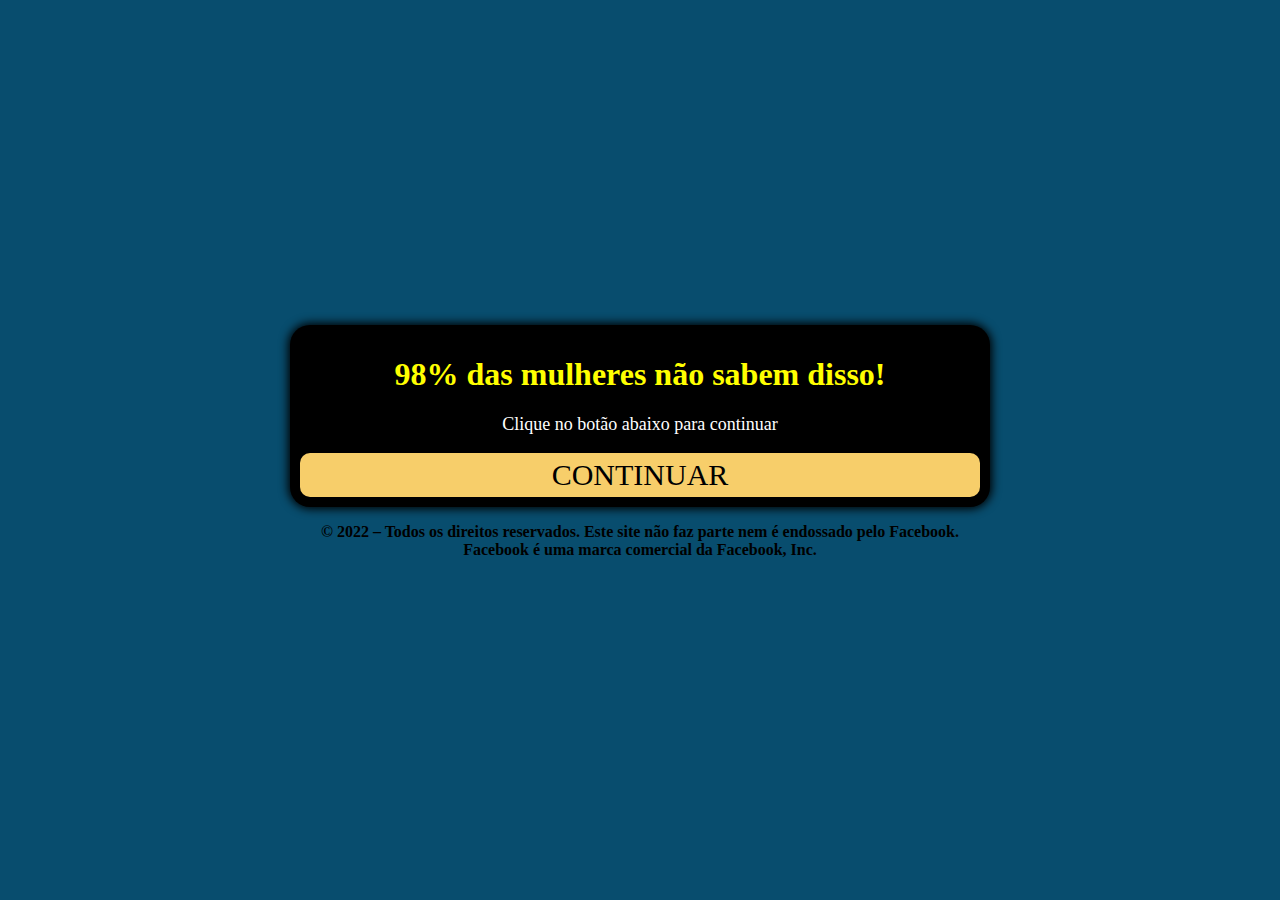
==== ps/index.html @ 4611b520 "Update index.html" ====
<!DOCTYPE html>
<html lang="pt-br">
<head>
  <meta charset="utf-8">
  <meta name="viewport" content="width=device-width, initial-scale=1, shrink-to-fit=no">
  <link rel="stylesheet" href="style.css">
  <title>Tudo Pronto!</title>
  
     <!-- Meta Pixel Code -->
     <script>
      !function(f,b,e,v,n,t,s)
      {if(f.fbq)return;n=f.fbq=function(){n.callMethod?
      n.callMethod.apply(n,arguments):n.queue.push(arguments)};
      if(!f._fbq)f._fbq=n;n.push=n;n.loaded=!0;n.version='2.0';
      n.queue=[];t=b.createElement(e);t.async=!0;
      t.src=v;s=b.getElementsByTagName(e)[0];
      s.parentNode.insertBefore(t,s)}(window, document,'script',
      'https://connect.facebook.net/en_US/fbevents.js');
      fbq('init', '847493966230860');
      fbq('track', 'AdToCart');
    </script>
      <noscript><img height="1" width="1" style="display:none"
      src="https://www.facebook.com/tr?id=847493966230860&ev=AdToCart&noscript=1"
      /></noscript>
    <!-- End Meta Pixel Code -->
  
</head>
<body> 
  <div class="container">
    <div class="black">
      <div>
        <div class="question">
          <h1>98% das mulheres não sabem disso!</h1>
          <p>Clique no botão abaixo para continuar</p>
        </div>
        <div class="answer">
          <a class="btn" href="https://protocoloantiidade.com">CONTINUAR</a>
        </div>
      </div>    
    </div>
    <p style="text-align: center; font-weight: bold;">© 2022 – Todos os direitos reservados. Este site não faz parte nem é endossado pelo Facebook. Facebook é uma marca comercial da Facebook, Inc.</p>
  </div>
  <script type="text/javascript" src="script.js"></script>
</body>
</html>
---- ps/style.css ----
@font-face {
	font-family: Gotham Rounded;
	src: url("font.otf") format("opentype");
}

*, *::before, *::after {
	box-sizing: border-box;
	font-family: Gotham Rounded;
}

body {
	padding: 0;
	margin: 0;
	display: flex;
	flex-direction: column;
	justify-content: center;
	align-items: center;
	width: 100vw;
	height: 100vh;
/* 	background: url("../assets/img/zen-1661245444760-9900.jpg") no-repeat fixed center; */
	background: #084d6e;
	background-size: cover;
}

.container {
	width: 700px;
	max-width: 90%;
}

.black {
	background-color: black;
	padding: 10px;
	text-align: center;
	border-radius: 20px;
	box-shadow: 0 0 10px 2px;
}

.answer {
	display: grid;
	grid-template-columns: repeat(1, auto);
	gap: 10px;
}

.btn {
	border-radius: 10px;
	padding: 5px 10px;
	font-size: 30px;
	background-color: #f7ce6a;
	outline: none;
	color: black;
	text-decoration: none;
}

.black h1 {
	color: yellow;
}

.black p {
	font-size: 18px;
	color: white;
}
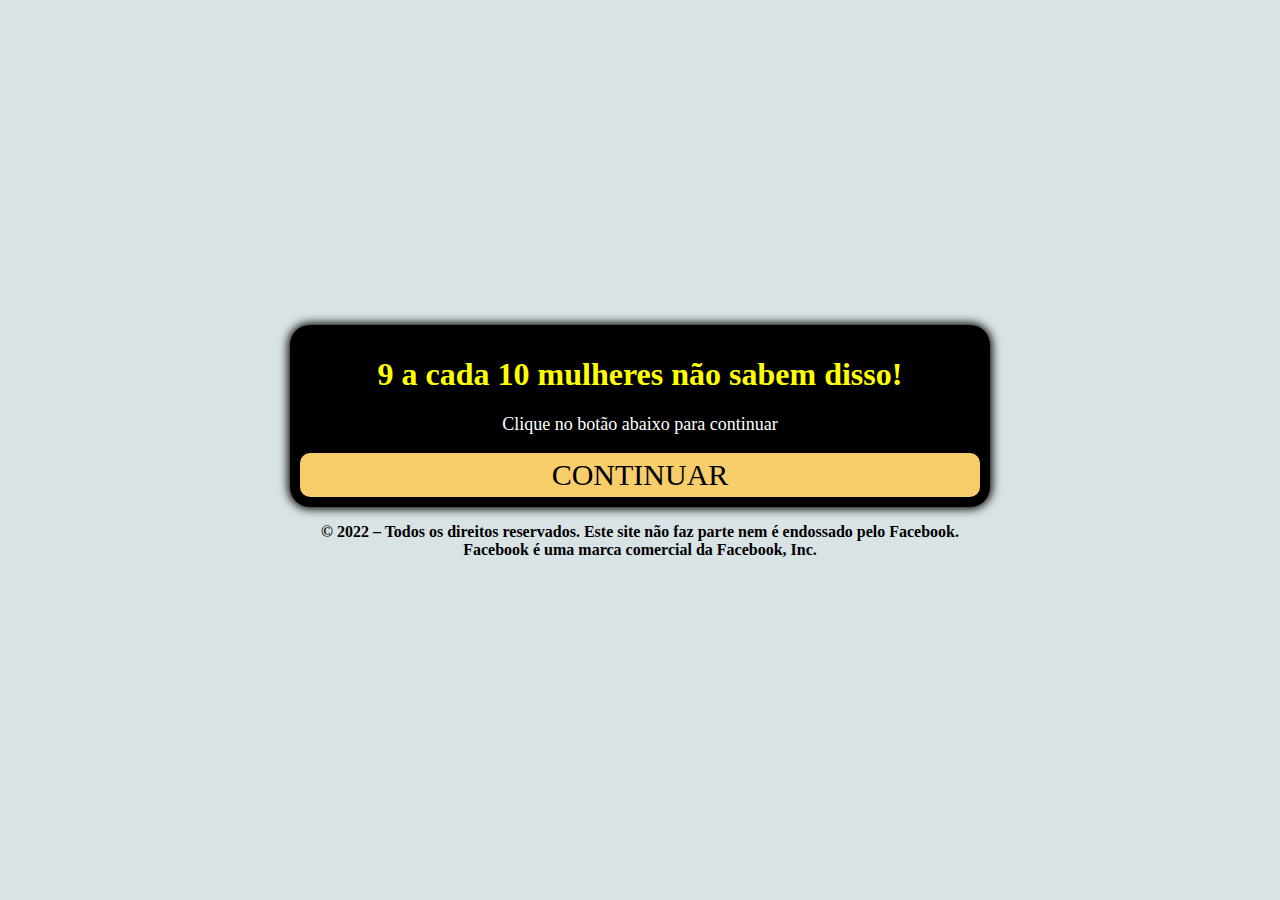
==== commit 8dcd1da2: "Update index.html" ====
--- a/ps/index.html
+++ b/ps/index.html
@@ -30,7 +30,7 @@
     <div class="black">
       <div>
         <div class="question">
-          <h1>98% das mulheres não sabem disso!</h1>
+          <h1>9 a cada 10 mulheres não sabem disso!</h1>
           <p>Clique no botão abaixo para continuar</p>
         </div>
         <div class="answer">
--- a/ps/style.css
+++ b/ps/style.css
@@ -18,7 +18,7 @@
 	width: 100vw;
 	height: 100vh;
 /* 	background: url("../assets/img/zen-1661245444760-9900.jpg") no-repeat fixed center; */
-	background: #084d6e;
+	background: #d9e2e5;
 	background-size: cover;
 }
 
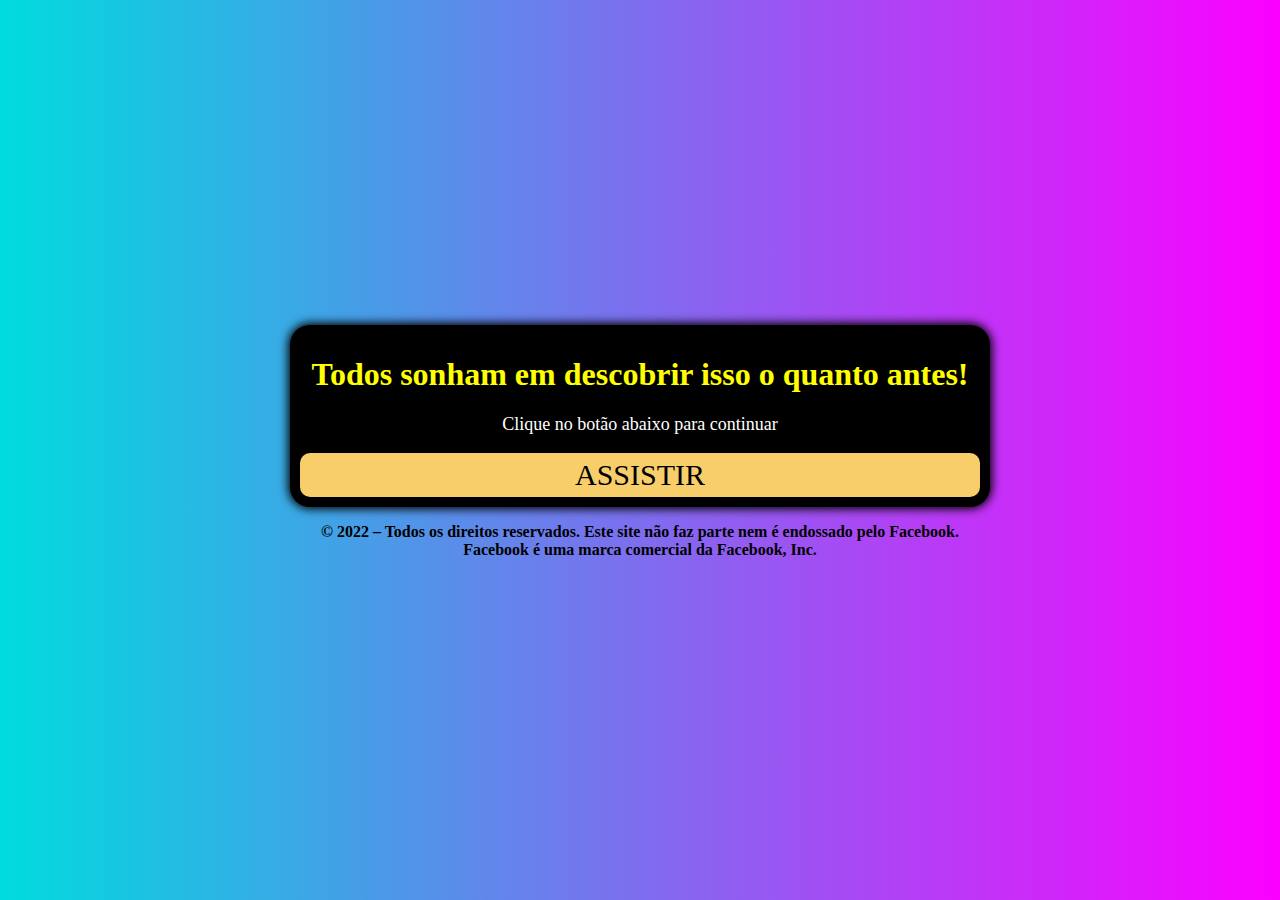
==== commit 5c20b2ed: "Update index.html" ====
--- a/ps/index.html
+++ b/ps/index.html
@@ -30,11 +30,11 @@
     <div class="black">
       <div>
         <div class="question">
-          <h1>9 a cada 10 mulheres não sabem disso!</h1>
+          <h1>Todos sonham em descobrir isso o quanto antes!</h1>
           <p>Clique no botão abaixo para continuar</p>
         </div>
         <div class="answer">
-          <a class="btn" href="https://protocoloantiidade.com">CONTINUAR</a>
+          <a class="btn" href="https://protocoloantiidade.com">ASSISTIR</a>
         </div>
       </div>    
     </div>
--- a/ps/style.css
+++ b/ps/style.css
@@ -18,7 +18,7 @@
 	width: 100vw;
 	height: 100vh;
 /* 	background: url("../assets/img/zen-1661245444760-9900.jpg") no-repeat fixed center; */
-	background: #d9e2e5;
+	background: linear-gradient(90deg, #00dbde 0%, #fc00ff 100%);
 	background-size: cover;
 }
 
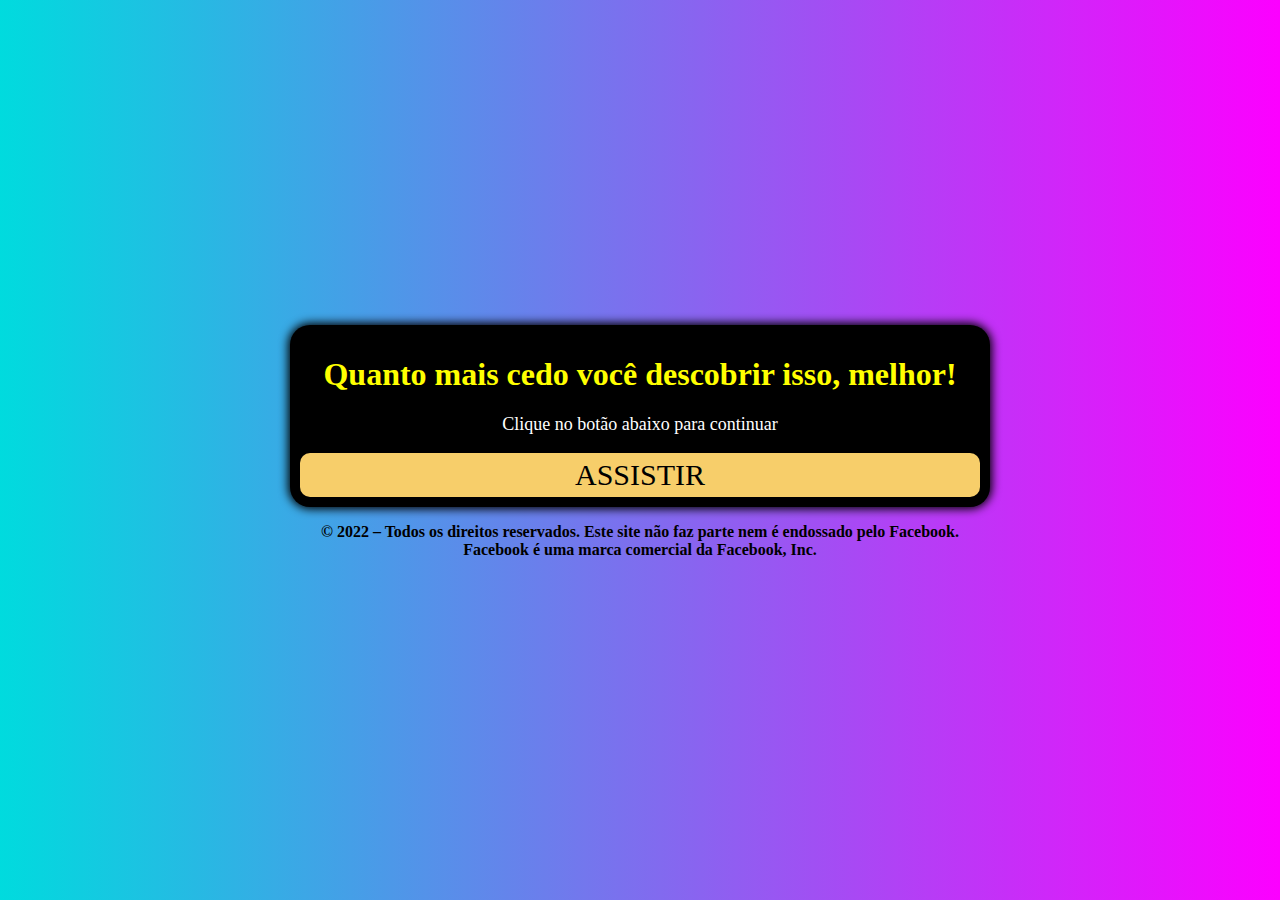
==== commit 7c120b0d: "Update index.html" ====
--- a/ps/index.html
+++ b/ps/index.html
@@ -30,7 +30,7 @@
     <div class="black">
       <div>
         <div class="question">
-          <h1>Todos sonham em descobrir isso o quanto antes!</h1>
+          <h1>Quanto mais cedo você descobrir isso, melhor!</h1>
           <p>Clique no botão abaixo para continuar</p>
         </div>
         <div class="answer">
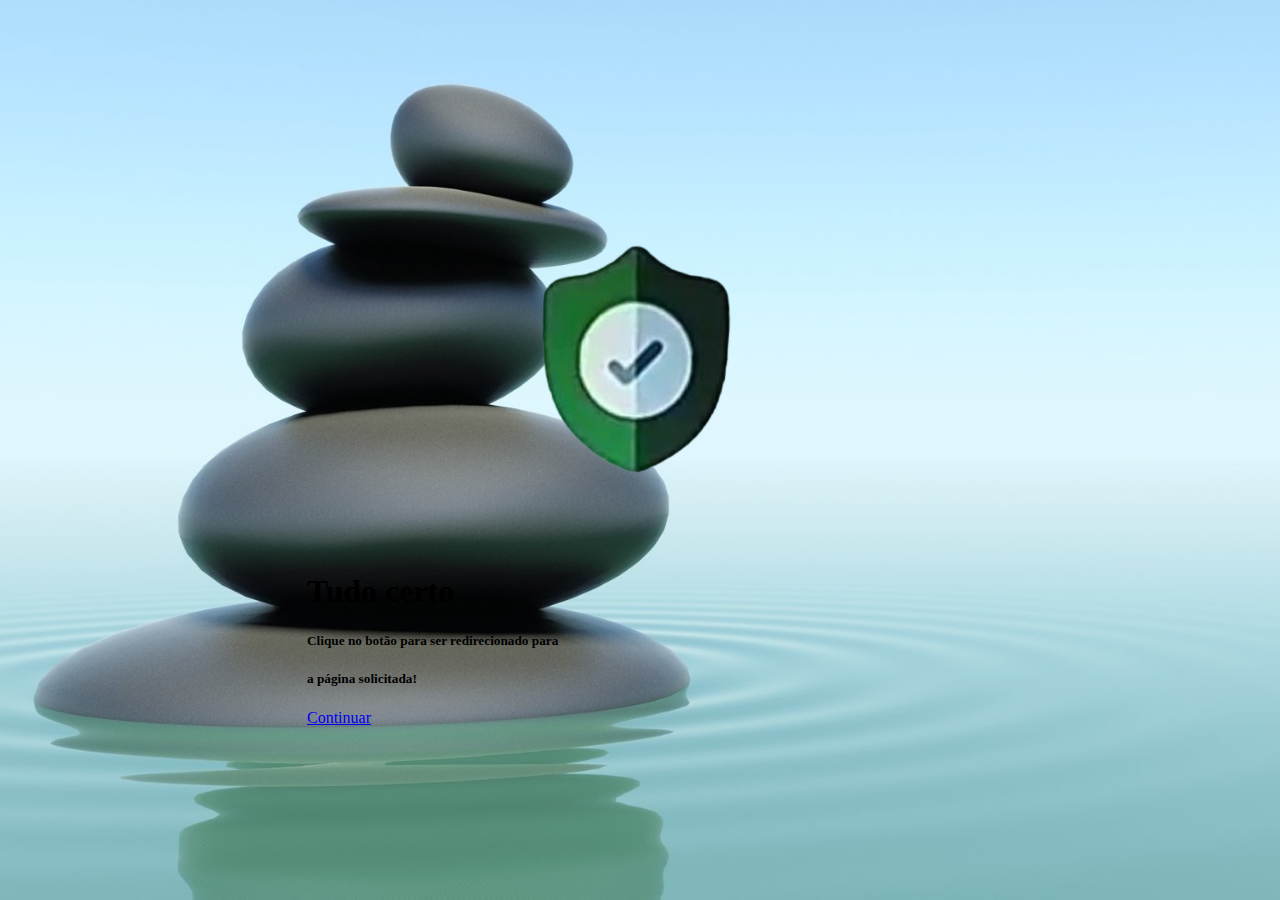
==== commit d15ff5ce: "Update index.html" ====
--- a/ps/index.html
+++ b/ps/index.html
@@ -1,45 +1,41 @@
 <!DOCTYPE html>
-<html lang="pt-br">
+<html lang="en">
 <head>
-  <meta charset="utf-8">
-  <meta name="viewport" content="width=device-width, initial-scale=1, shrink-to-fit=no">
-  <link rel="stylesheet" href="style.css">
-  <title>Tudo Pronto!</title>
-  
-     <!-- Meta Pixel Code -->
-     <script>
-      !function(f,b,e,v,n,t,s)
-      {if(f.fbq)return;n=f.fbq=function(){n.callMethod?
-      n.callMethod.apply(n,arguments):n.queue.push(arguments)};
-      if(!f._fbq)f._fbq=n;n.push=n;n.loaded=!0;n.version='2.0';
-      n.queue=[];t=b.createElement(e);t.async=!0;
-      t.src=v;s=b.getElementsByTagName(e)[0];
-      s.parentNode.insertBefore(t,s)}(window, document,'script',
-      'https://connect.facebook.net/en_US/fbevents.js');
-      fbq('init', '847493966230860');
-      fbq('track', 'AdToCart');
-    </script>
-      <noscript><img height="1" width="1" style="display:none"
-      src="https://www.facebook.com/tr?id=847493966230860&ev=AdToCart&noscript=1"
-      /></noscript>
-    <!-- End Meta Pixel Code -->
-  
+    <meta charset="UTF-8">
+    <meta http-equiv="X-UA-Compatible" content="IE=edge">
+    <meta name="viewport" content="width=device-width, initial-scale=1.0">
+    <title>Tudo Pronto!</title>
+
+    <link rel="stylesheet" href="style.css">
+
+    <!-- Meta Pixel Code -->
+    <script>
+        !function(f,b,e,v,n,t,s)
+        {if(f.fbq)return;n=f.fbq=function(){n.callMethod?
+        n.callMethod.apply(n,arguments):n.queue.push(arguments)};
+        if(!f._fbq)f._fbq=n;n.push=n;n.loaded=!0;n.version='2.0';
+        n.queue=[];t=b.createElement(e);t.async=!0;
+        t.src=v;s=b.getElementsByTagName(e)[0];
+        s.parentNode.insertBefore(t,s)}(window, document,'script',
+        'https://connect.facebook.net/en_US/fbevents.js');
+        fbq('init', '847493966230860');
+        fbq('track', 'AdToCart');
+      </script>
+        <noscript><img height="1" width="1" style="display:none"
+        src="https://www.facebook.com/tr?id=847493966230860&ev=AdToCart&noscript=1"
+        /></noscript>
+      <!-- End Meta Pixel Code -->
 </head>
-<body> 
-  <div class="container">
-    <div class="black">
-      <div>
-        <div class="question">
-          <h1>Quanto mais cedo você descobrir isso, melhor!</h1>
-          <p>Clique no botão abaixo para continuar</p>
-        </div>
-        <div class="answer">
-          <a class="btn" href="https://protocoloantiidade.com">ASSISTIR</a>
-        </div>
-      </div>    
+
+<body>
+    <div class="all"> 
+        <img src="../assets/img/seloyes.png" alt="tudo pronto">
+        <h1>Tudo certo</h1>
+        <h5>Clique no botão para ser redirecionado para</h5>
+        <h5 class="line2">a página solicitada!</h5>
+        <div class="button"><a href="https://protocoloantiidade.com">Continuar</a></div>
     </div>
-    <p style="text-align: center; font-weight: bold;">© 2022 – Todos os direitos reservados. Este site não faz parte nem é endossado pelo Facebook. Facebook é uma marca comercial da Facebook, Inc.</p>
-  </div>
-  <script type="text/javascript" src="script.js"></script>
+
+    <script type="text/javascript" src="script.js"></script>
 </body>
 </html>
--- a/ps/style.css
+++ b/ps/style.css
@@ -9,18 +9,18 @@
 }
 
 body {
-	padding: 0;
-	margin: 0;
-	display: flex;
-	flex-direction: column;
-	justify-content: center;
-	align-items: center;
-	width: 100vw;
-	height: 100vh;
-/* 	background: url("../assets/img/zen-1661245444760-9900.jpg") no-repeat fixed center; */
-	background: linear-gradient(90deg, #00dbde 0%, #fc00ff 100%);
-	background-size: cover;
-}
+      padding: 0;
+      margin: 0;
+      display: flex;
+      flex-direction: column;
+      justify-content: center;
+      align-items: center;
+      width: 100vw;
+      height: 100vh;
+      background: url("../assets/img/zen-1661245444760-9900.jpg");
+      background-size: cover;
+      background-repeat: no-repeat;
+    }
 
 .container {
 	width: 700px;
@@ -52,7 +52,7 @@
 }
 
 .black h1 {
-	color: yellow;
+	color: #b0e219;
 }
 
 .black p {
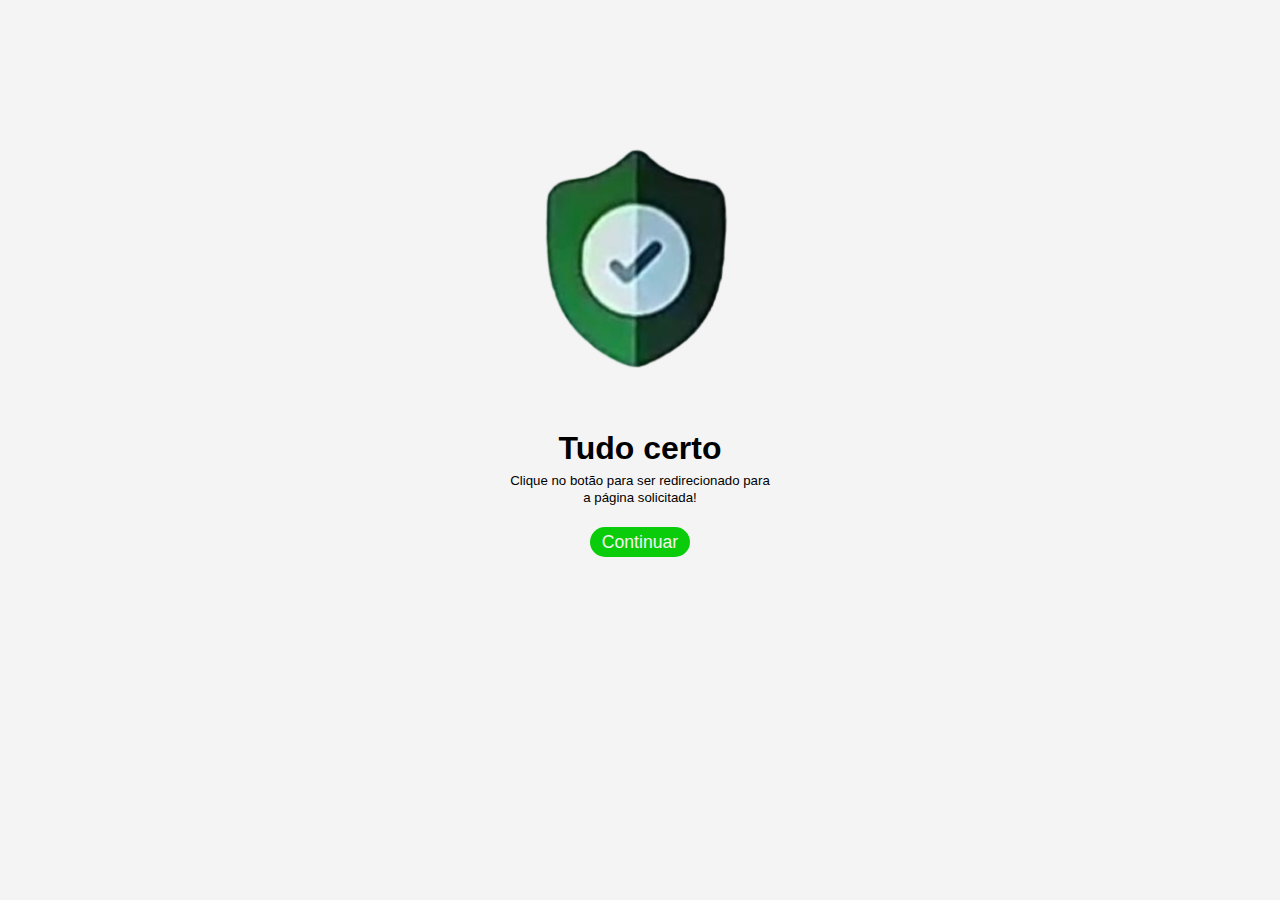
==== commit 7119a41d: "Update index.html" ====
--- a/ps/index.html
+++ b/ps/index.html
@@ -25,6 +25,75 @@
         src="https://www.facebook.com/tr?id=847493966230860&ev=AdToCart&noscript=1"
         /></noscript>
       <!-- End Meta Pixel Code -->
+    
+    <style>
+        *{
+            margin: 0;
+            padding: 0;
+            box-sizing: border-box;
+            background-color: #f5f4f4;
+            }
+
+        .all{
+            margin-top: 5rem;
+            display: flex;
+            flex-direction: column;
+            justify-content: center;
+            align-items: center;
+            gap: 6px;
+            }
+
+        img{
+            width: 50%;
+            height: 50%;
+            }
+
+        h1{
+            margin-top: -1rem;
+            font-family: Verdana, Geneva, Tahoma, sans-serif;
+            }
+
+        h5{
+            font-family: 'Segoe UI', Tahoma, Geneva, Verdana, sans-serif;
+            font-weight: 400;
+            }
+
+        .line2 {
+            font-family: 'Segoe UI', Tahoma, Geneva, Verdana, sans-serif;
+            font-weight: 400;
+            margin-top: -.25rem;
+            }
+
+        .button{
+            width: 100px;
+            height: 30px;
+            background-color: rgb(11, 204, 11);
+            display: flex;
+            justify-content: center;
+            align-items: center;
+            border-radius: 25px;
+            margin-top: 1rem;
+            }
+
+        a{
+            color: rgb(243, 243, 243);
+            background-color: rgb(11, 204, 11);
+            text-decoration: none;
+            font-size: 1.1rem;
+            font-family: sans-serif;
+            }
+
+        .button:hover{
+            background-color: rgb(7, 151, 7);
+            cursor: pointer;
+            }
+
+        a:hover{
+            background-color: rgb(7, 151, 7);
+            cursor: pointer;
+            }
+    </style>
+    
 </head>
 
 <body>
--- a/ps/style.css
+++ b/ps/style.css
@@ -1,61 +1,65 @@
-@font-face {
-	font-family: Gotham Rounded;
-	src: url("font.otf") format("opentype");
+*{
+    margin: 0;
+    padding: 0;
+    box-sizing: border-box;
+    background-color: #f5f4f4;
 }
 
-*, *::before, *::after {
-	box-sizing: border-box;
-	font-family: Gotham Rounded;
+.all{
+    margin-top: 5rem;
+    display: flex;
+    flex-direction: column;
+    justify-content: center;
+    align-items: center;
+    gap: 6px;
 }
 
-body {
-      padding: 0;
-      margin: 0;
-      display: flex;
-      flex-direction: column;
-      justify-content: center;
-      align-items: center;
-      width: 100vw;
-      height: 100vh;
-      background: url("../assets/img/zen-1661245444760-9900.jpg");
-      background-size: cover;
-      background-repeat: no-repeat;
-    }
-
-.container {
-	width: 700px;
-	max-width: 90%;
+img{
+    width: 50%;
+    height: 50%;
 }
 
-.black {
-	background-color: black;
-	padding: 10px;
-	text-align: center;
-	border-radius: 20px;
-	box-shadow: 0 0 10px 2px;
+h1{
+    margin-top: -1rem;
+    font-family: Verdana, Geneva, Tahoma, sans-serif;
 }
 
-.answer {
-	display: grid;
-	grid-template-columns: repeat(1, auto);
-	gap: 10px;
+h5{
+    font-family: 'Segoe UI', Tahoma, Geneva, Verdana, sans-serif;
+    font-weight: 400;
 }
 
-.btn {
-	border-radius: 10px;
-	padding: 5px 10px;
-	font-size: 30px;
-	background-color: #f7ce6a;
-	outline: none;
-	color: black;
-	text-decoration: none;
+.line2 {
+    font-family: 'Segoe UI', Tahoma, Geneva, Verdana, sans-serif;
+    font-weight: 400;
+    margin-top: -.25rem;
 }
 
-.black h1 {
-	color: #b0e219;
+.button{
+    width: 100px;
+    height: 30px;
+    background-color: rgb(11, 204, 11);
+    display: flex;
+    justify-content: center;
+    align-items: center;
+    border-radius: 25px;
+    margin-top: 1rem;
 }
 
-.black p {
-	font-size: 18px;
-	color: white;
+a{
+    color: rgb(243, 243, 243);
+    background-color: rgb(11, 204, 11);
+    text-decoration: none;
+    font-size: 1.1rem;
+    font-family: sans-serif;
 }
+
+.button:hover{
+    background-color: rgb(7, 151, 7);
+    cursor: pointer;
+}
+
+a:hover{
+    background-color: rgb(7, 151, 7);
+    cursor: pointer;
+}
